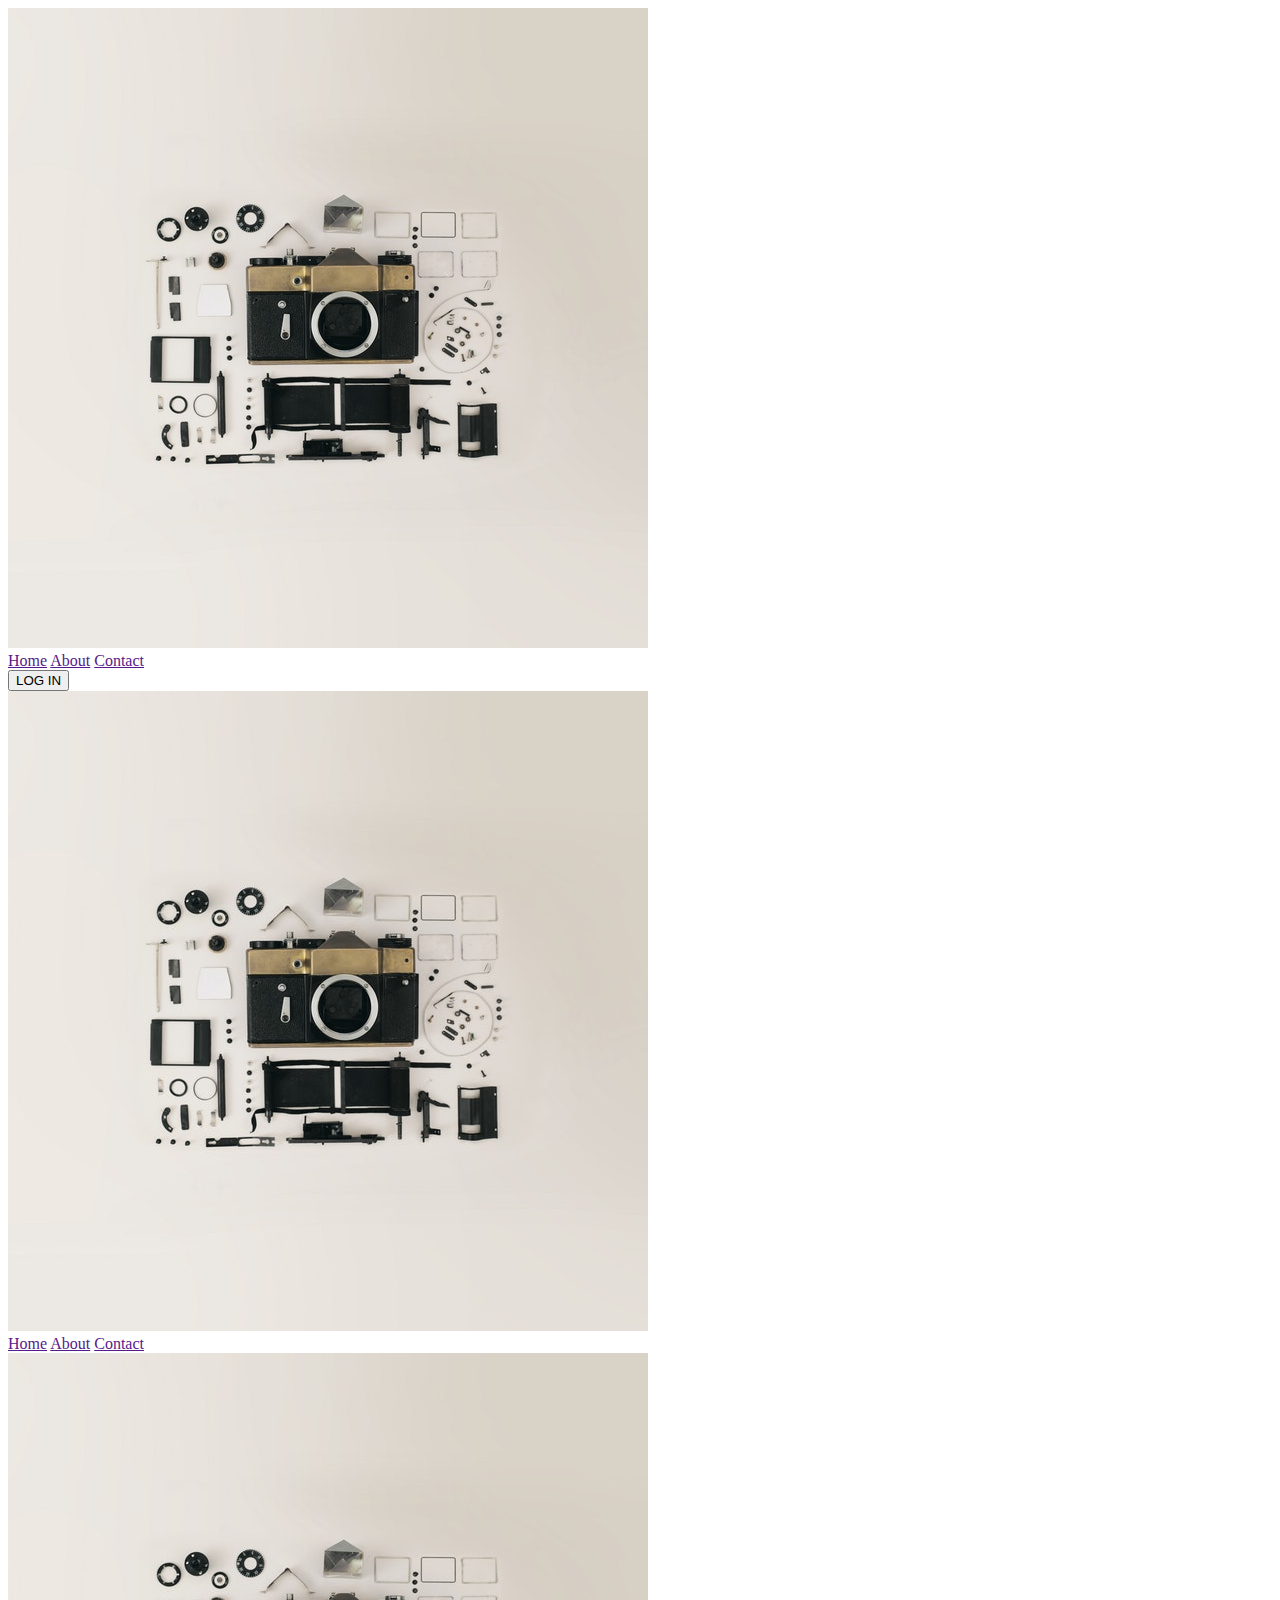
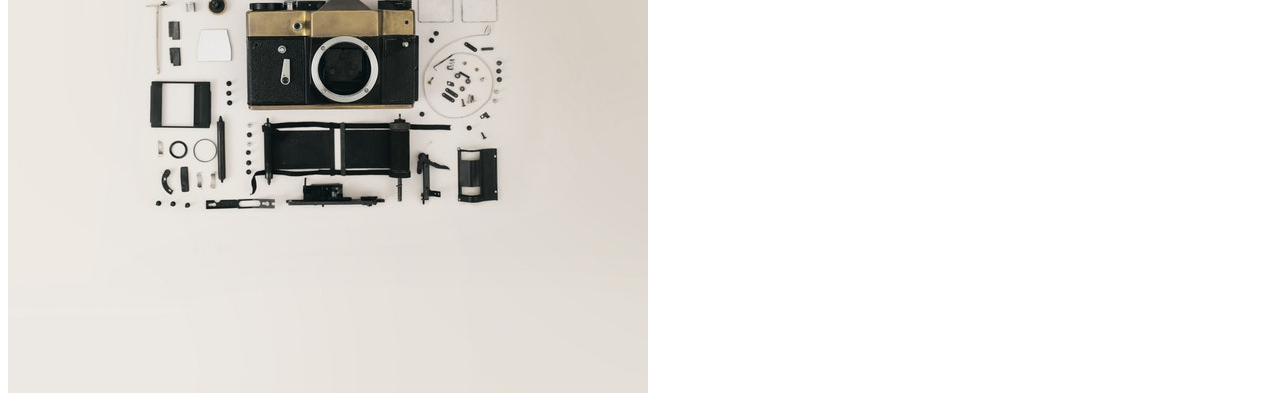
==== about.html @ 657c565b "created an about page" ====
<!doctype html>

<html lang="en">

<head>
        <title>BUILD WEEK- Artportfolio- "ARTFUL"</title>
    <meta charset="utf-8">
    <!-- <meta name="viewport" content="width=device-width, initial-scaled-1">-->
    <link href="https://fonts.googleapis.com/css?family=Varela+Round" rel="stylesheet">
    <link rel="stylesheet" href="css/index.css">
    
  </head>

<body>  
    <script defer="defer" src="./Components/home-page.js"></script>
 <div class="container">

    <header class="head-container"> 
        <a href="">
            <img class="logo" src="img/pexels-photo-821652.jpeg" alt="ARTFUL LOGO">
        </a>   
        <nav class="directory">
            <a href="">Home</a>
            <a href="">About</a>
            <a href="">Contact</a>
        </nav>
        <div class=>
            <button class="navBtn">LOG IN</button>
        </div>
    </header>



    <footer>
      <a href="">
              <img class="logo" src="img/pexels-photo-821652.jpeg" alt="ARTFUL LOGO">
          </a>   

          <nav class="directory">
              <a href="">Home</a>
              <a href="">About</a>
              <a href="">Contact</a>
          </nav>

          <a href="">
            <img class="logo" src="img/pexels-photo-821652.jpeg" alt="ARTFUL LOGO">
        </a>  
    </footer>

</div> 



</body>
</html>
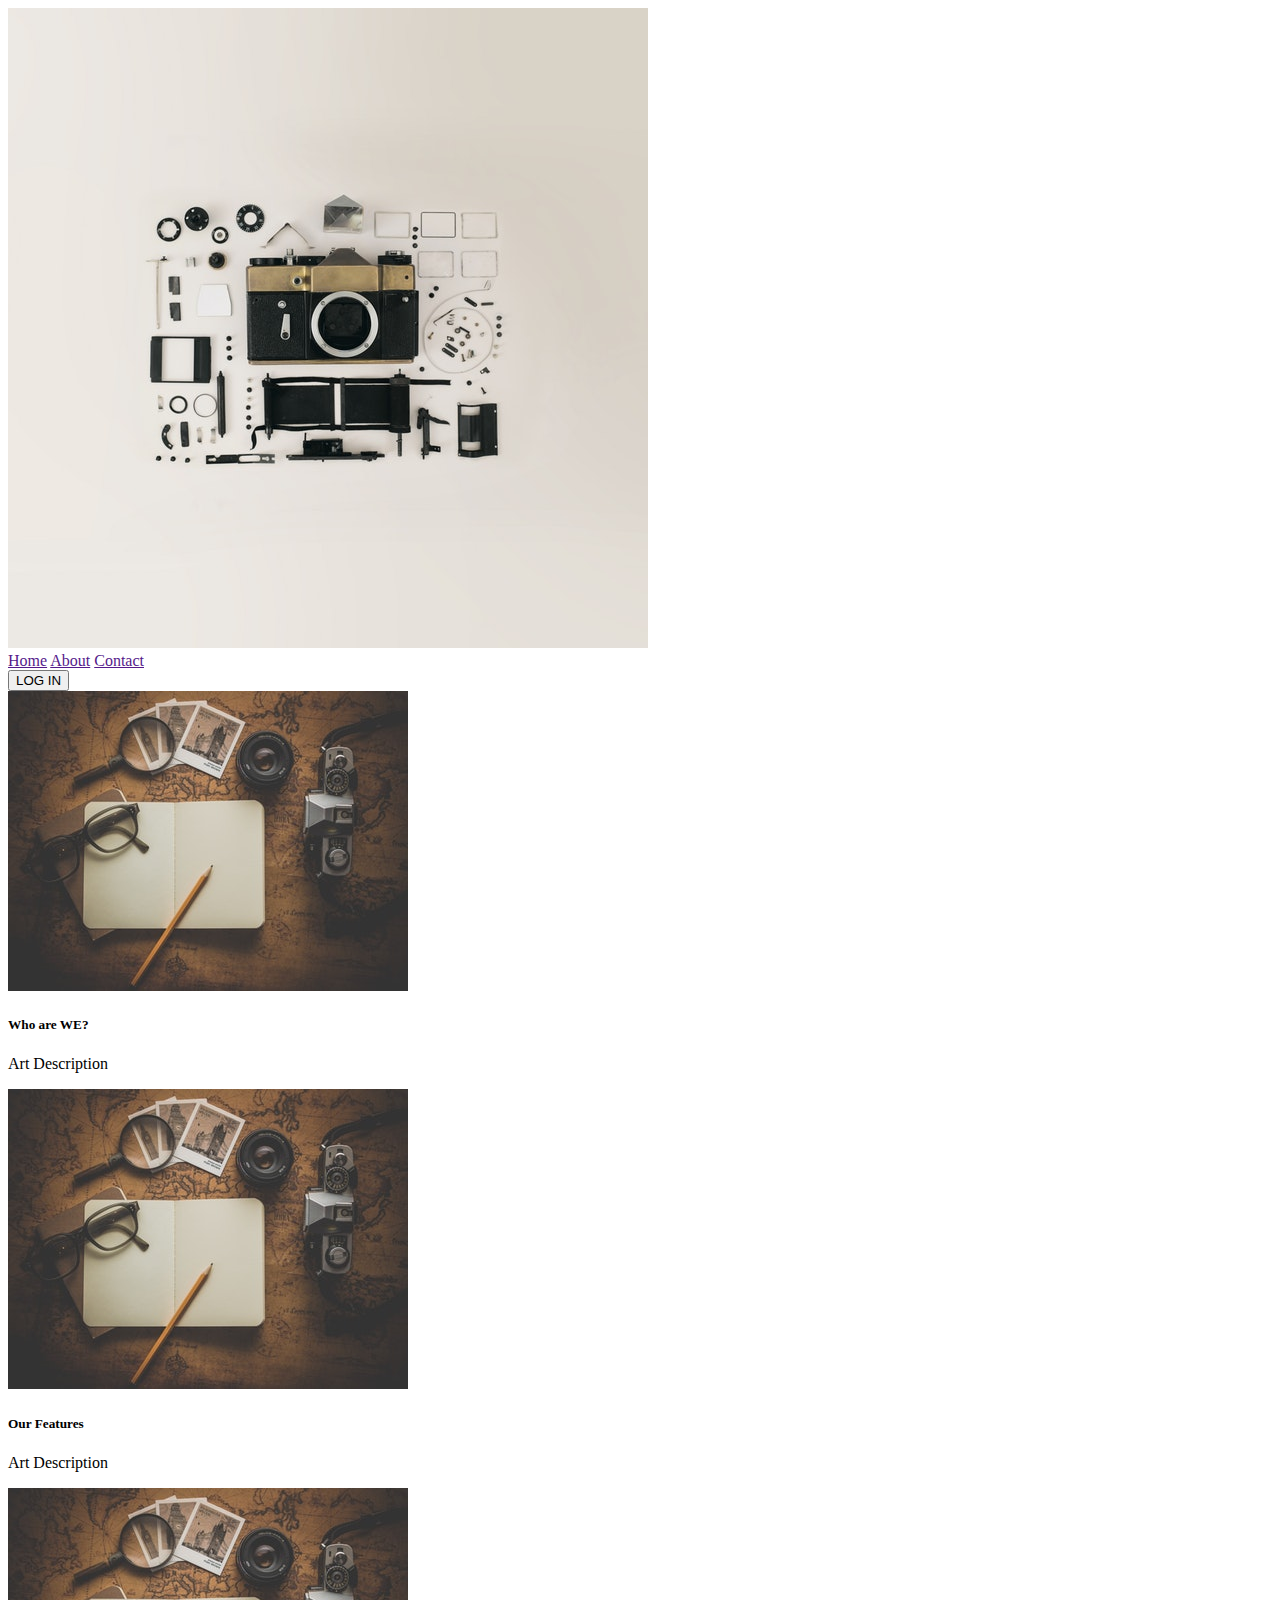
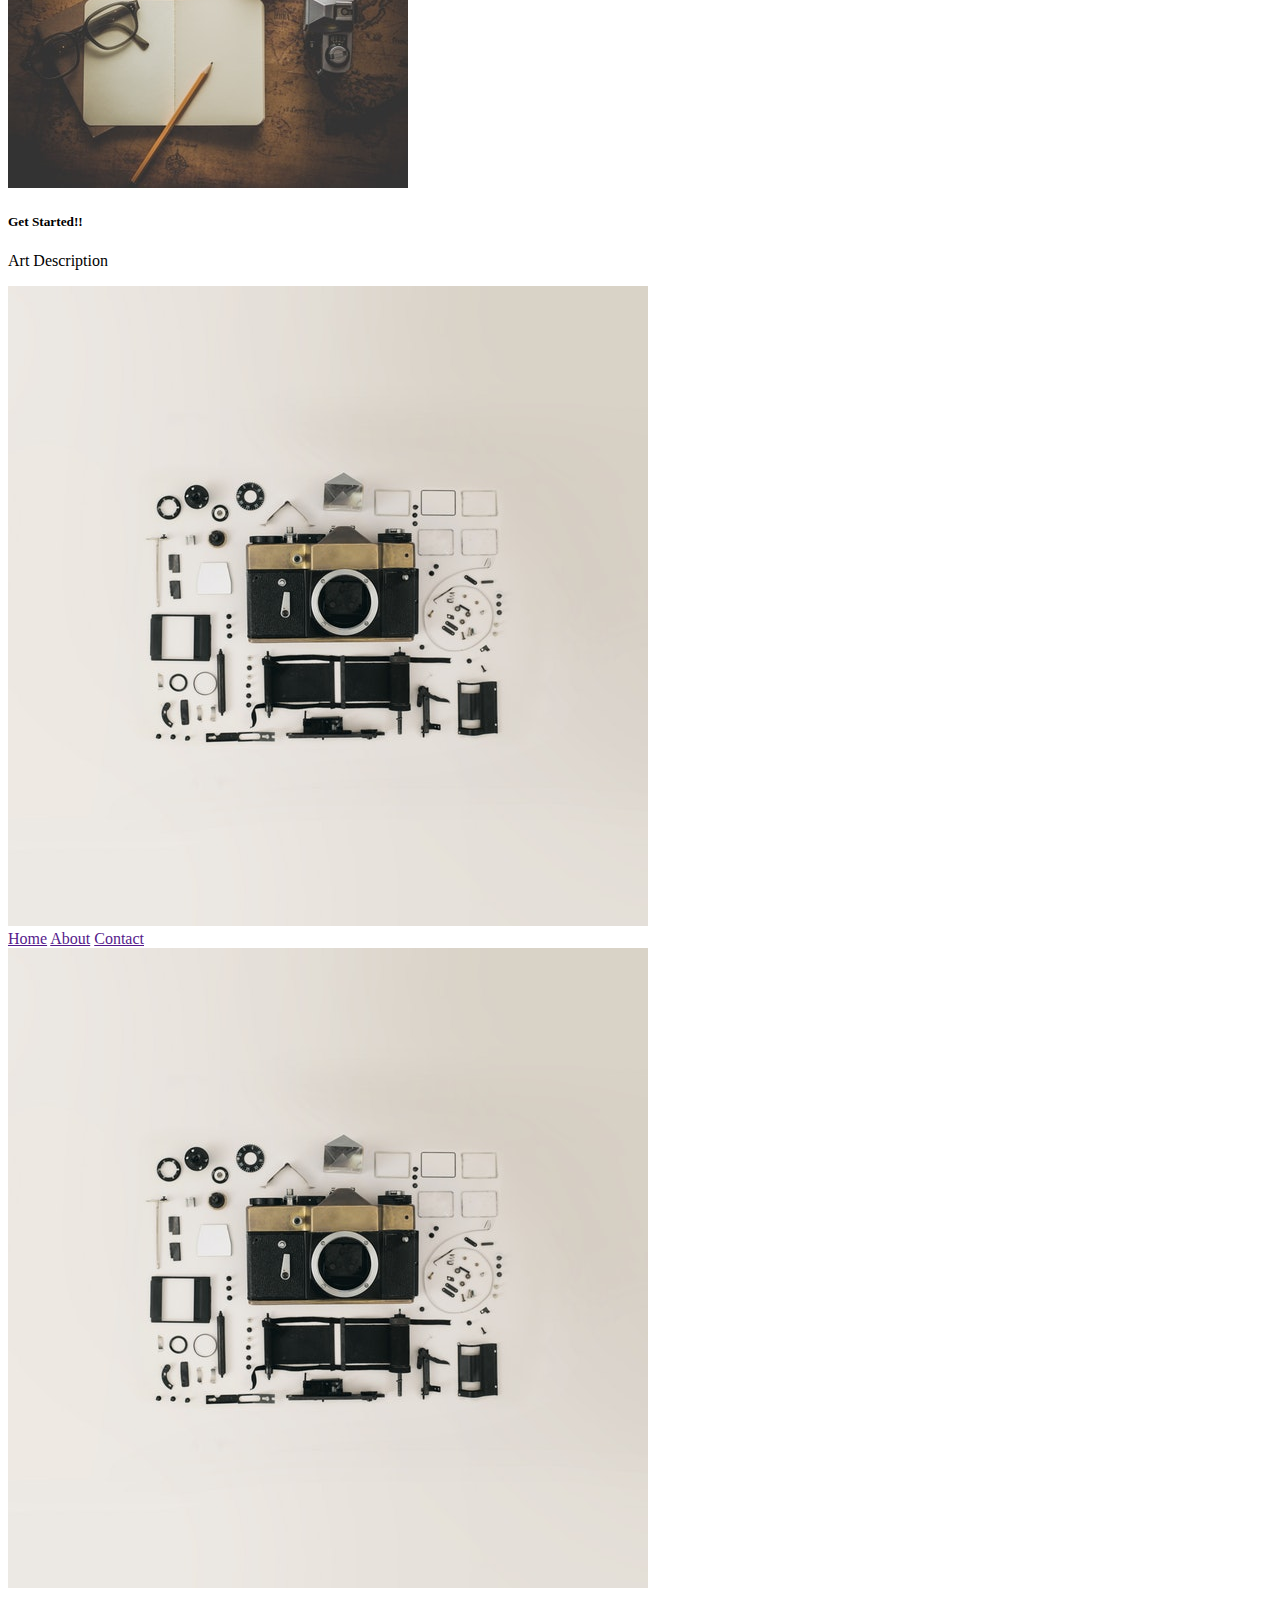
==== commit bc6cbad5: "added 3 cards to about page to talk about company" ====
--- a/about.html
+++ b/about.html
@@ -29,6 +29,38 @@
         </div>
     </header>
 
+    <div class="card">
+            <img class="card-img" src="img/pexels-photo-269923.jpeg" alt="Card image ">
+            <div class="card-body">
+              <h5 class="card-title">Who are WE?</h5>
+              <p class="card-text">Art Description</p>
+            </div>                      
+    </div>
+
+
+    <div class="card">
+            <img class="card-img" src="img/pexels-photo-269923.jpeg" alt="Card image ">
+            <div class="card-body">
+              <h5 class="card-title">Our Features</h5>
+              <p class="card-text">Art Description</p>
+            </div>                      
+    </div>
+
+
+    <div class="card">
+            <img class="card-img" src="img/pexels-photo-269923.jpeg" alt="Card image ">
+            <div class="card-body">
+              <h5 class="card-title">Get Started!!</h5>
+              <p class="card-text">Art Description</p>
+            </div>                      
+    </div>
+
+
+
+
+
+
+
 
 
     <footer>
@@ -45,6 +77,7 @@
           <a href="">
             <img class="logo" src="img/pexels-photo-821652.jpeg" alt="ARTFUL LOGO">
         </a>  
+
     </footer>
 
 </div> 
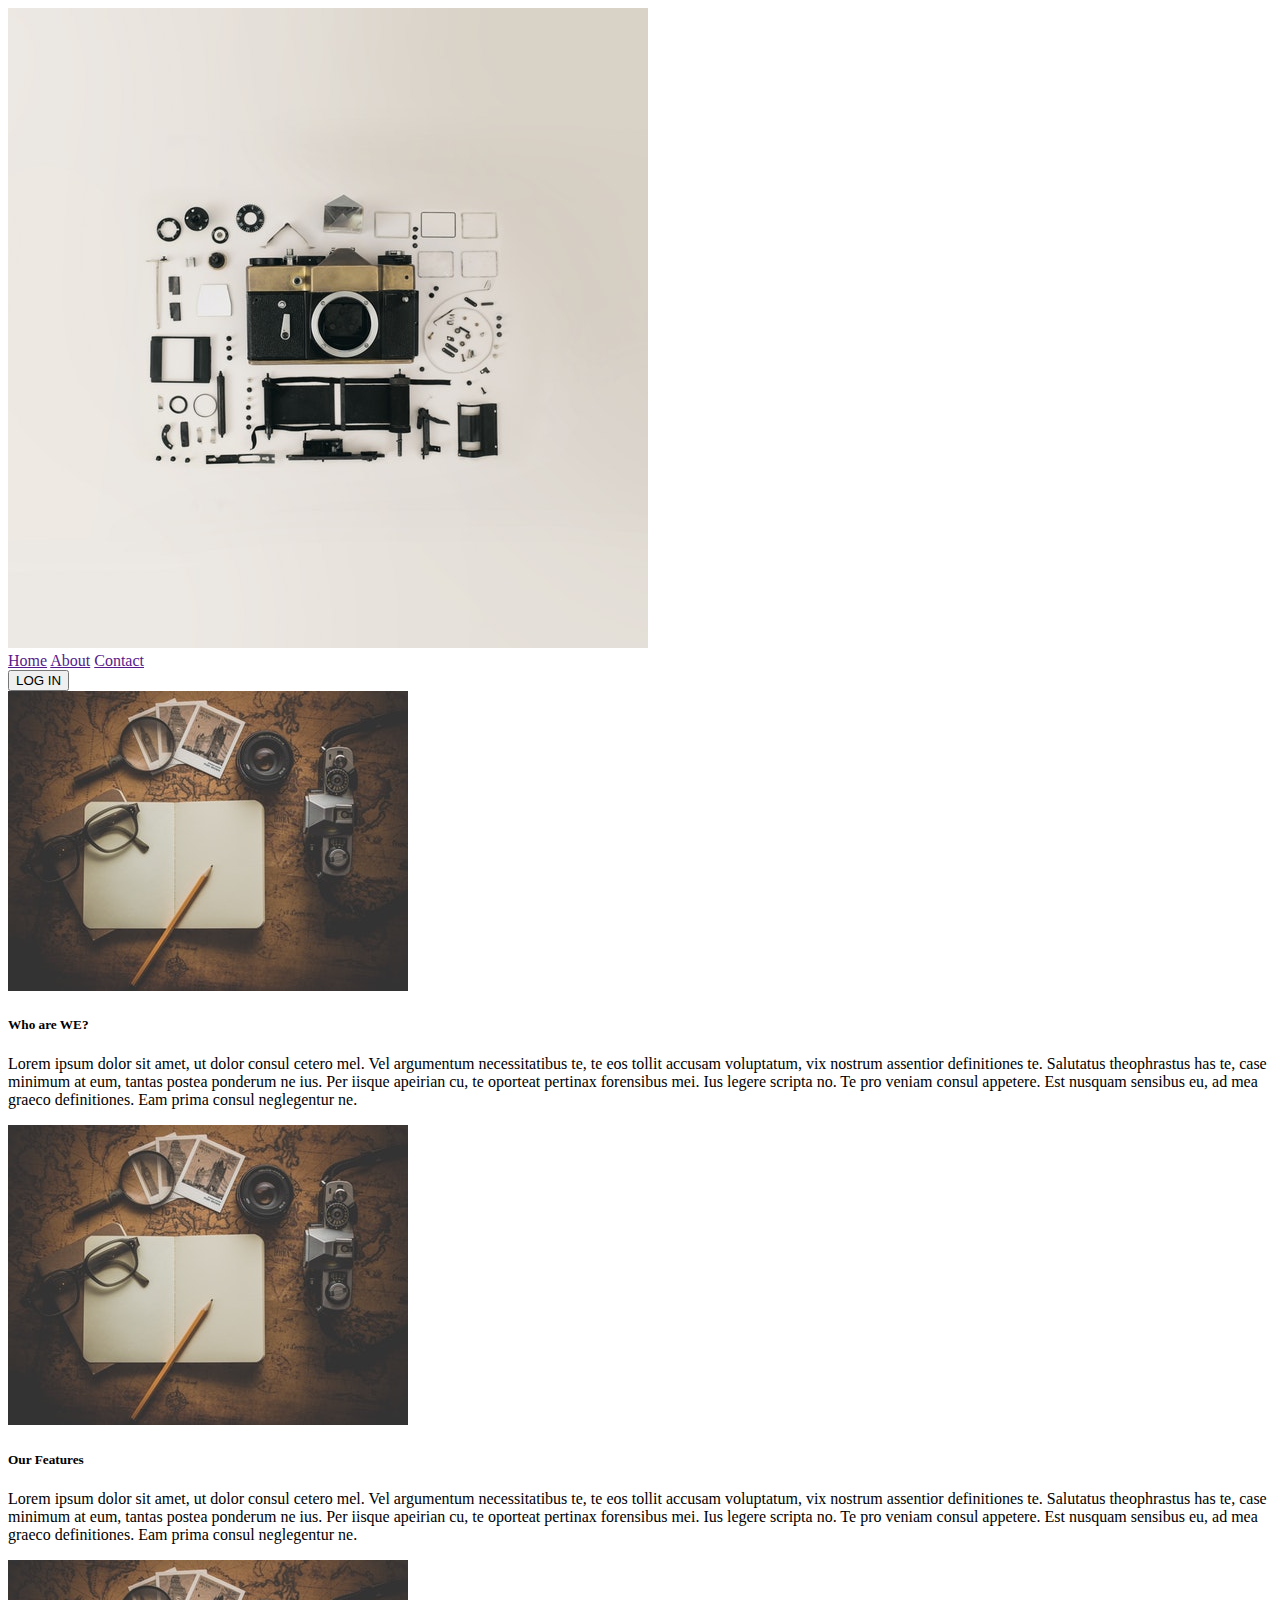
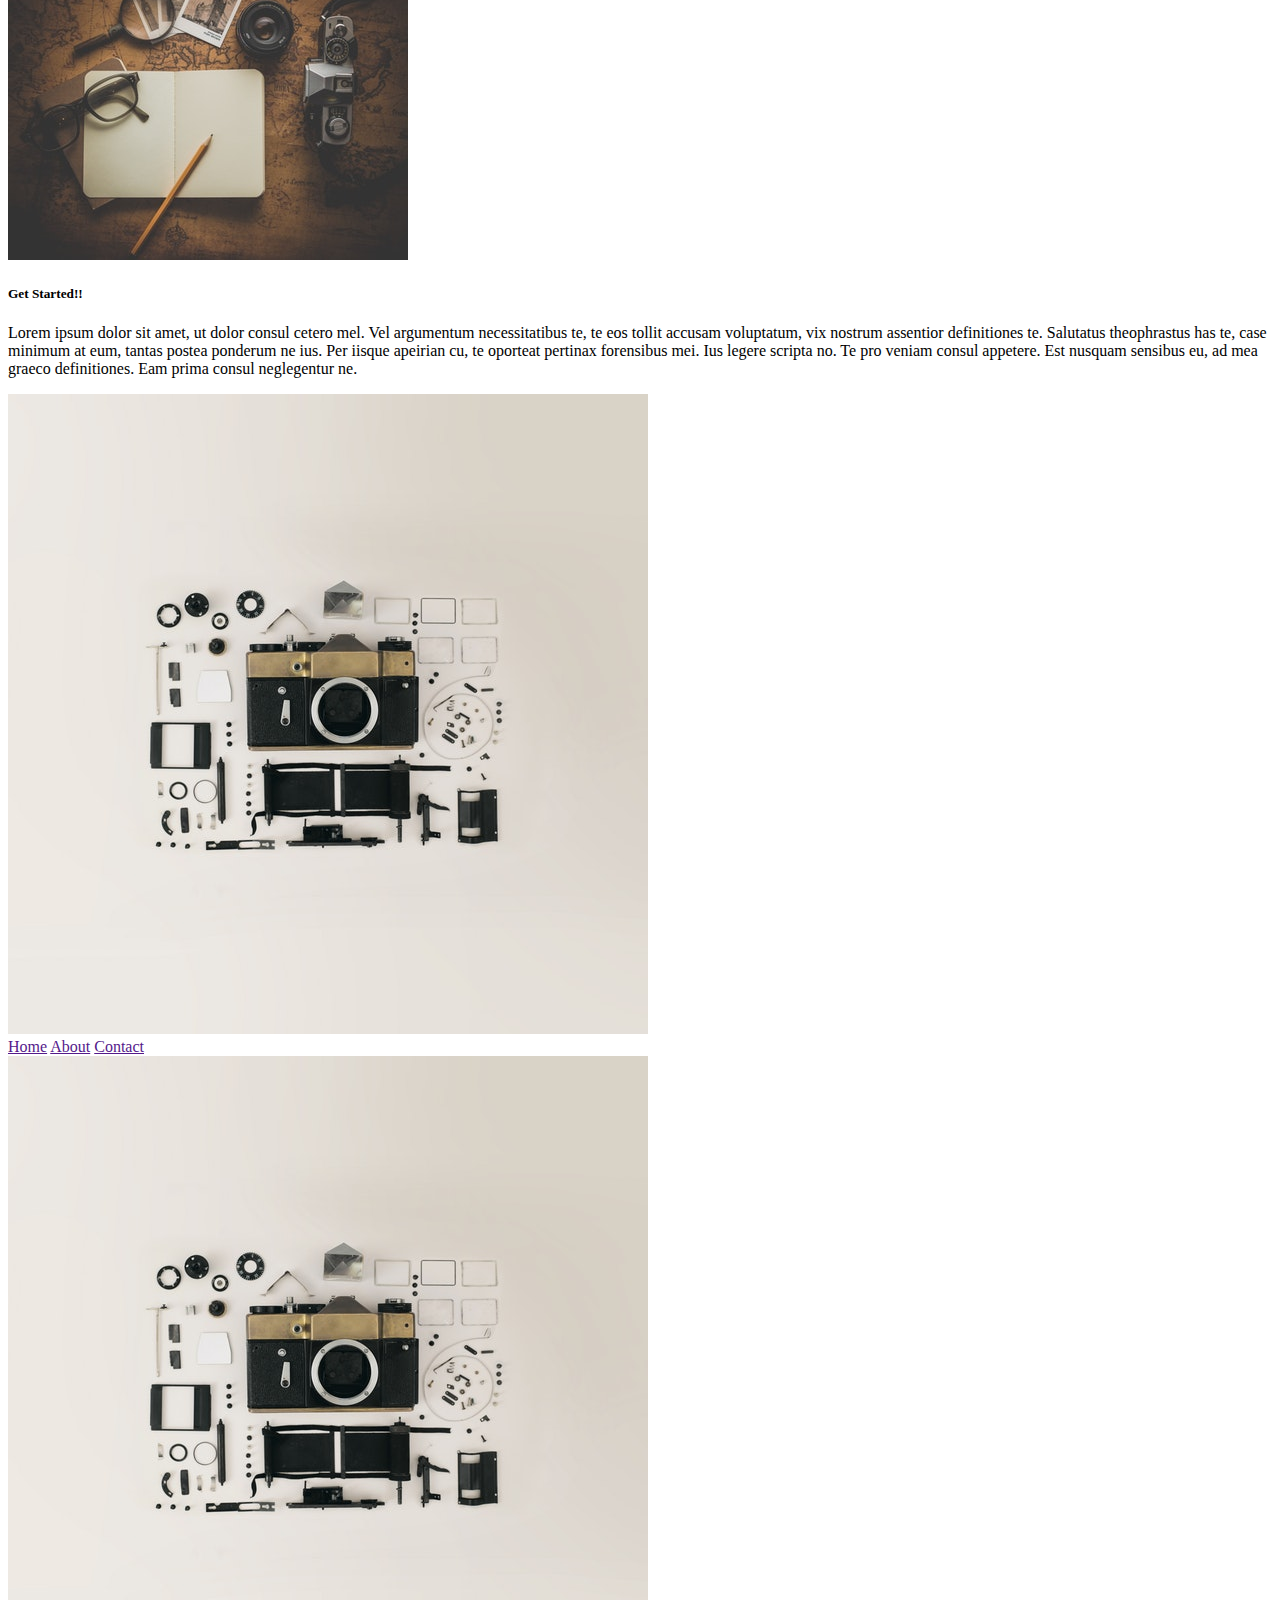
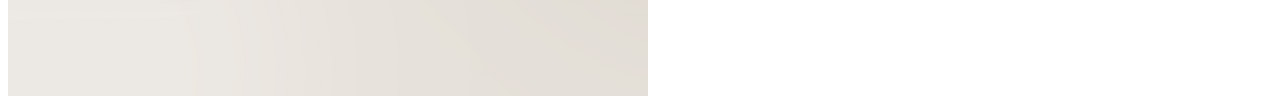
==== commit f83fa526: "completed mobile view for about page" ====
--- a/about.html
+++ b/about.html
@@ -24,34 +24,40 @@
             <a href="">About</a>
             <a href="">Contact</a>
         </nav>
-        <div class=>
+        <div class="btn">
             <button class="navBtn">LOG IN</button>
         </div>
     </header>
 
-    <div class="card">
-            <img class="card-img" src="img/pexels-photo-269923.jpeg" alt="Card image ">
-            <div class="card-body">
-              <h5 class="card-title">Who are WE?</h5>
-              <p class="card-text">Art Description</p>
+    <div class=" about-card">
+            <img class="about-card-img" src="img/pexels-photo-269923.jpeg" alt="Card image ">
+            <div class="about-card-body">
+              <h5 class="about-card-title">Who are WE?</h5>
+              <p class="about-card-text">Lorem ipsum dolor sit amet, ut dolor consul cetero mel. Vel argumentum necessitatibus te, te eos tollit accusam voluptatum, vix nostrum assentior definitiones te. Salutatus theophrastus has te, case minimum at eum, tantas postea ponderum ne ius. Per iisque apeirian cu, te oporteat pertinax forensibus mei.
+
+                    Ius legere scripta no. Te pro veniam consul appetere. Est nusquam sensibus eu, ad mea graeco definitiones. Eam prima consul neglegentur ne.</p>
             </div>                      
     </div>
 
 
-    <div class="card">
-            <img class="card-img" src="img/pexels-photo-269923.jpeg" alt="Card image ">
-            <div class="card-body">
-              <h5 class="card-title">Our Features</h5>
-              <p class="card-text">Art Description</p>
+    <div class="about-card">
+            <img class="about-card-img" src="img/pexels-photo-269923.jpeg" alt="Card image ">
+            <div class="about-card-body">
+              <h5 class="about-card-title">Our Features</h5>
+              <p class="about-card-text">Lorem ipsum dolor sit amet, ut dolor consul cetero mel. Vel argumentum necessitatibus te, te eos tollit accusam voluptatum, vix nostrum assentior definitiones te. Salutatus theophrastus has te, case minimum at eum, tantas postea ponderum ne ius. Per iisque apeirian cu, te oporteat pertinax forensibus mei.
+
+                    Ius legere scripta no. Te pro veniam consul appetere. Est nusquam sensibus eu, ad mea graeco definitiones. Eam prima consul neglegentur ne.</p>
             </div>                      
     </div>
 
 
-    <div class="card">
-            <img class="card-img" src="img/pexels-photo-269923.jpeg" alt="Card image ">
-            <div class="card-body">
-              <h5 class="card-title">Get Started!!</h5>
-              <p class="card-text">Art Description</p>
+    <div class="about-card">
+            <img class="about-card-img" src="img/pexels-photo-269923.jpeg" alt="Card image ">
+            <div class="about-card-body">
+              <h5 class="about-card-title">Get Started!!</h5>
+              <p class="about-card-text">Lorem ipsum dolor sit amet, ut dolor consul cetero mel. Vel argumentum necessitatibus te, te eos tollit accusam voluptatum, vix nostrum assentior definitiones te. Salutatus theophrastus has te, case minimum at eum, tantas postea ponderum ne ius. Per iisque apeirian cu, te oporteat pertinax forensibus mei.
+
+                    Ius legere scripta no. Te pro veniam consul appetere. Est nusquam sensibus eu, ad mea graeco definitiones. Eam prima consul neglegentur ne.</p>
             </div>                      
     </div>
 
@@ -65,7 +71,7 @@
 
     <footer>
       <a href="">
-              <img class="logo" src="img/pexels-photo-821652.jpeg" alt="ARTFUL LOGO">
+              <img class="logoOne" src="img/pexels-photo-821652.jpeg" alt="ARTFUL LOGO">
           </a>   
 
           <nav class="directory">
@@ -75,7 +81,7 @@
           </nav>
 
           <a href="">
-            <img class="logo" src="img/pexels-photo-821652.jpeg" alt="ARTFUL LOGO">
+            <img class="logoTwo" src="img/pexels-photo-821652.jpeg" alt="ARTFUL LOGO">
         </a>  
 
     </footer>
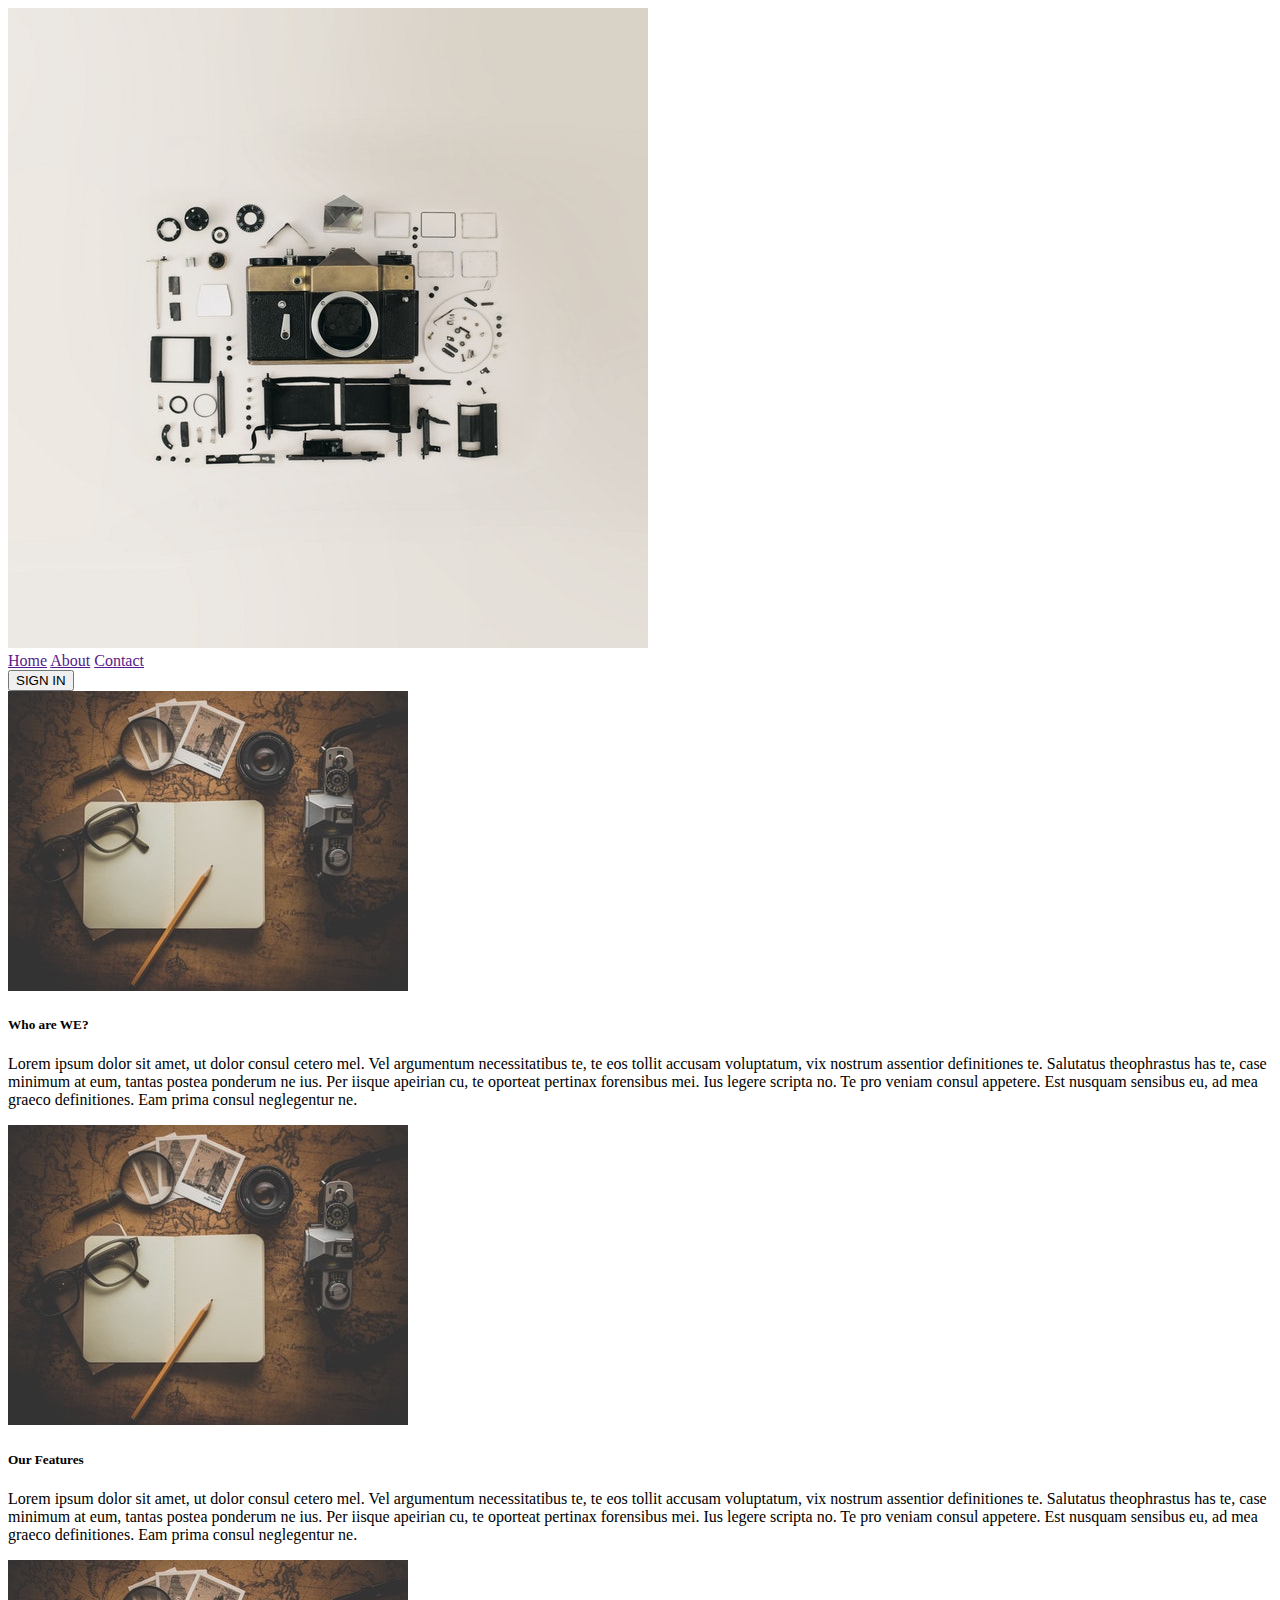
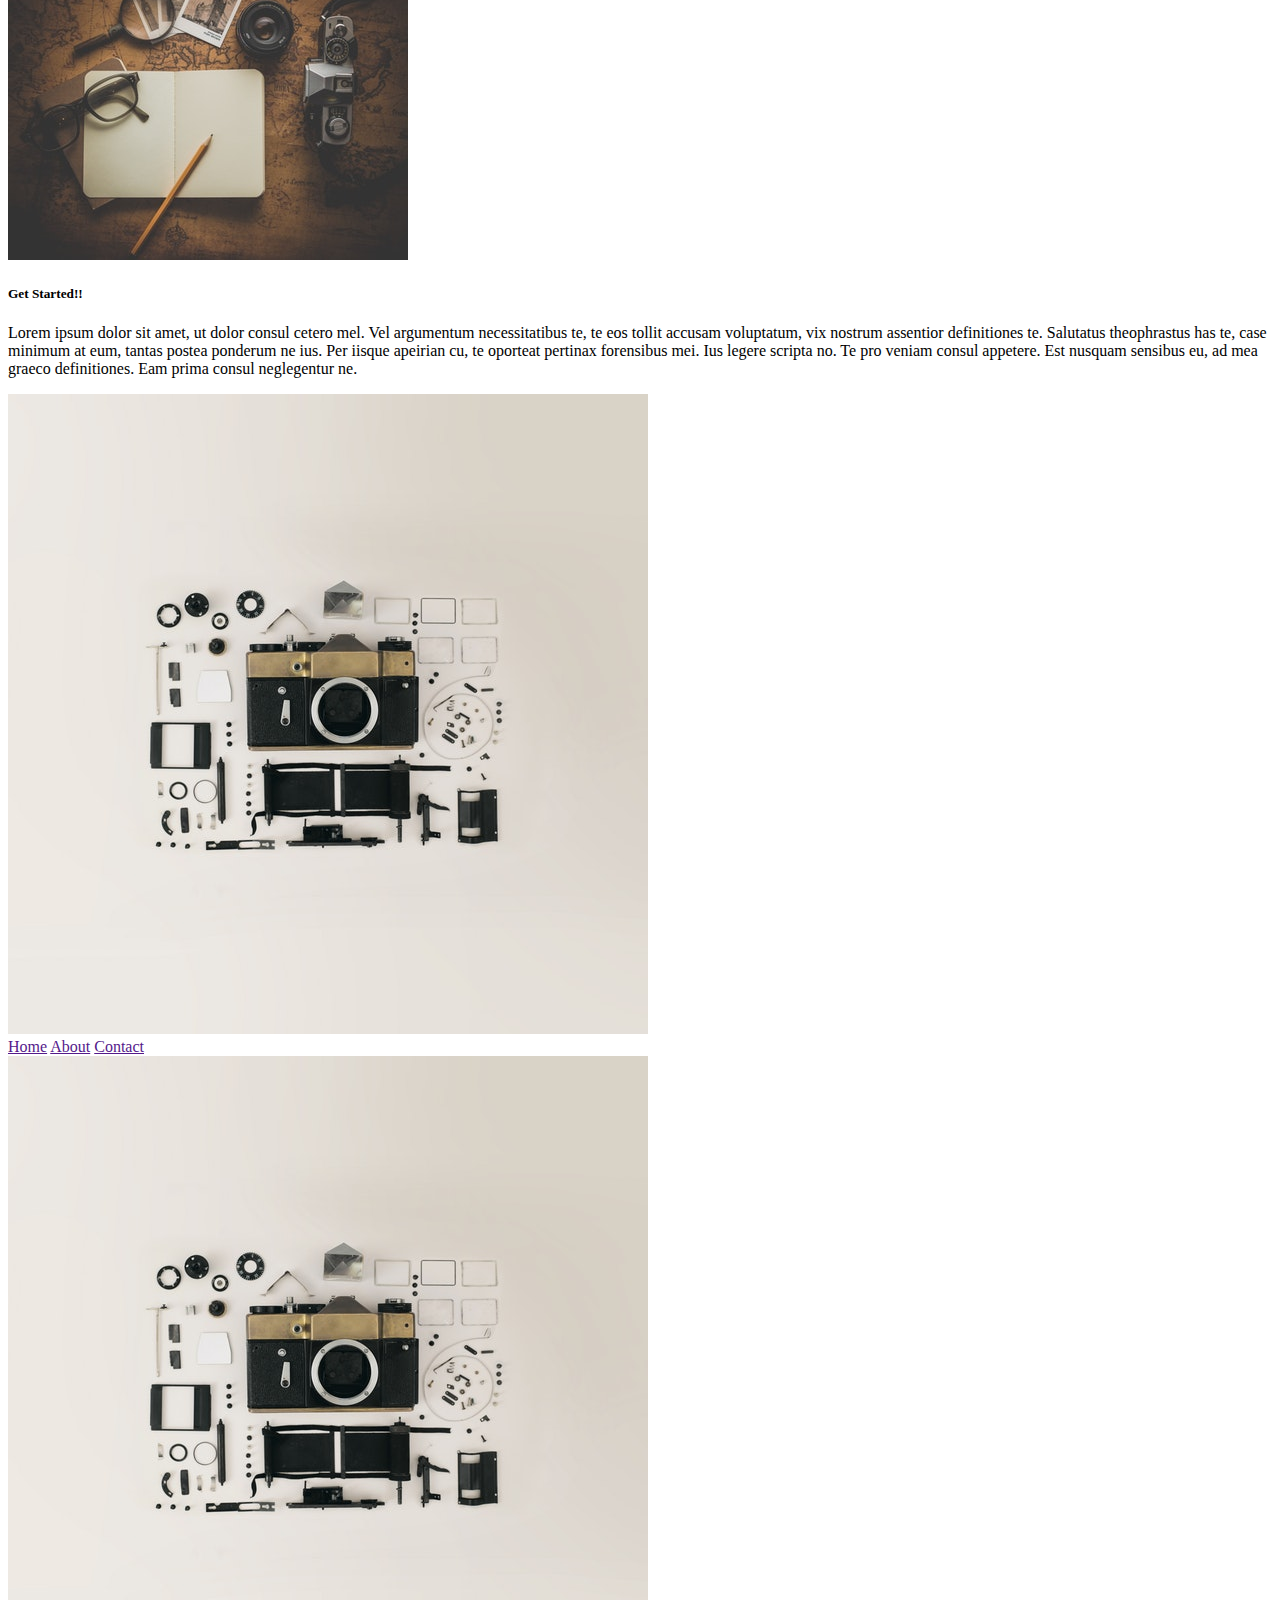
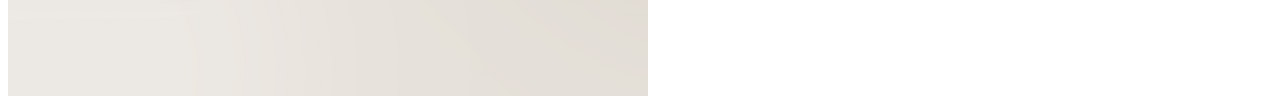
==== commit d7f5357d: "added sign in url" ====
--- a/about.html
+++ b/about.html
@@ -25,7 +25,7 @@
             <a href="">Contact</a>
         </nav>
         <div class="btn">
-            <button class="navBtn">LOG IN</button>
+            <button class="navBtn">SIGN IN</button>
         </div>
     </header>
 
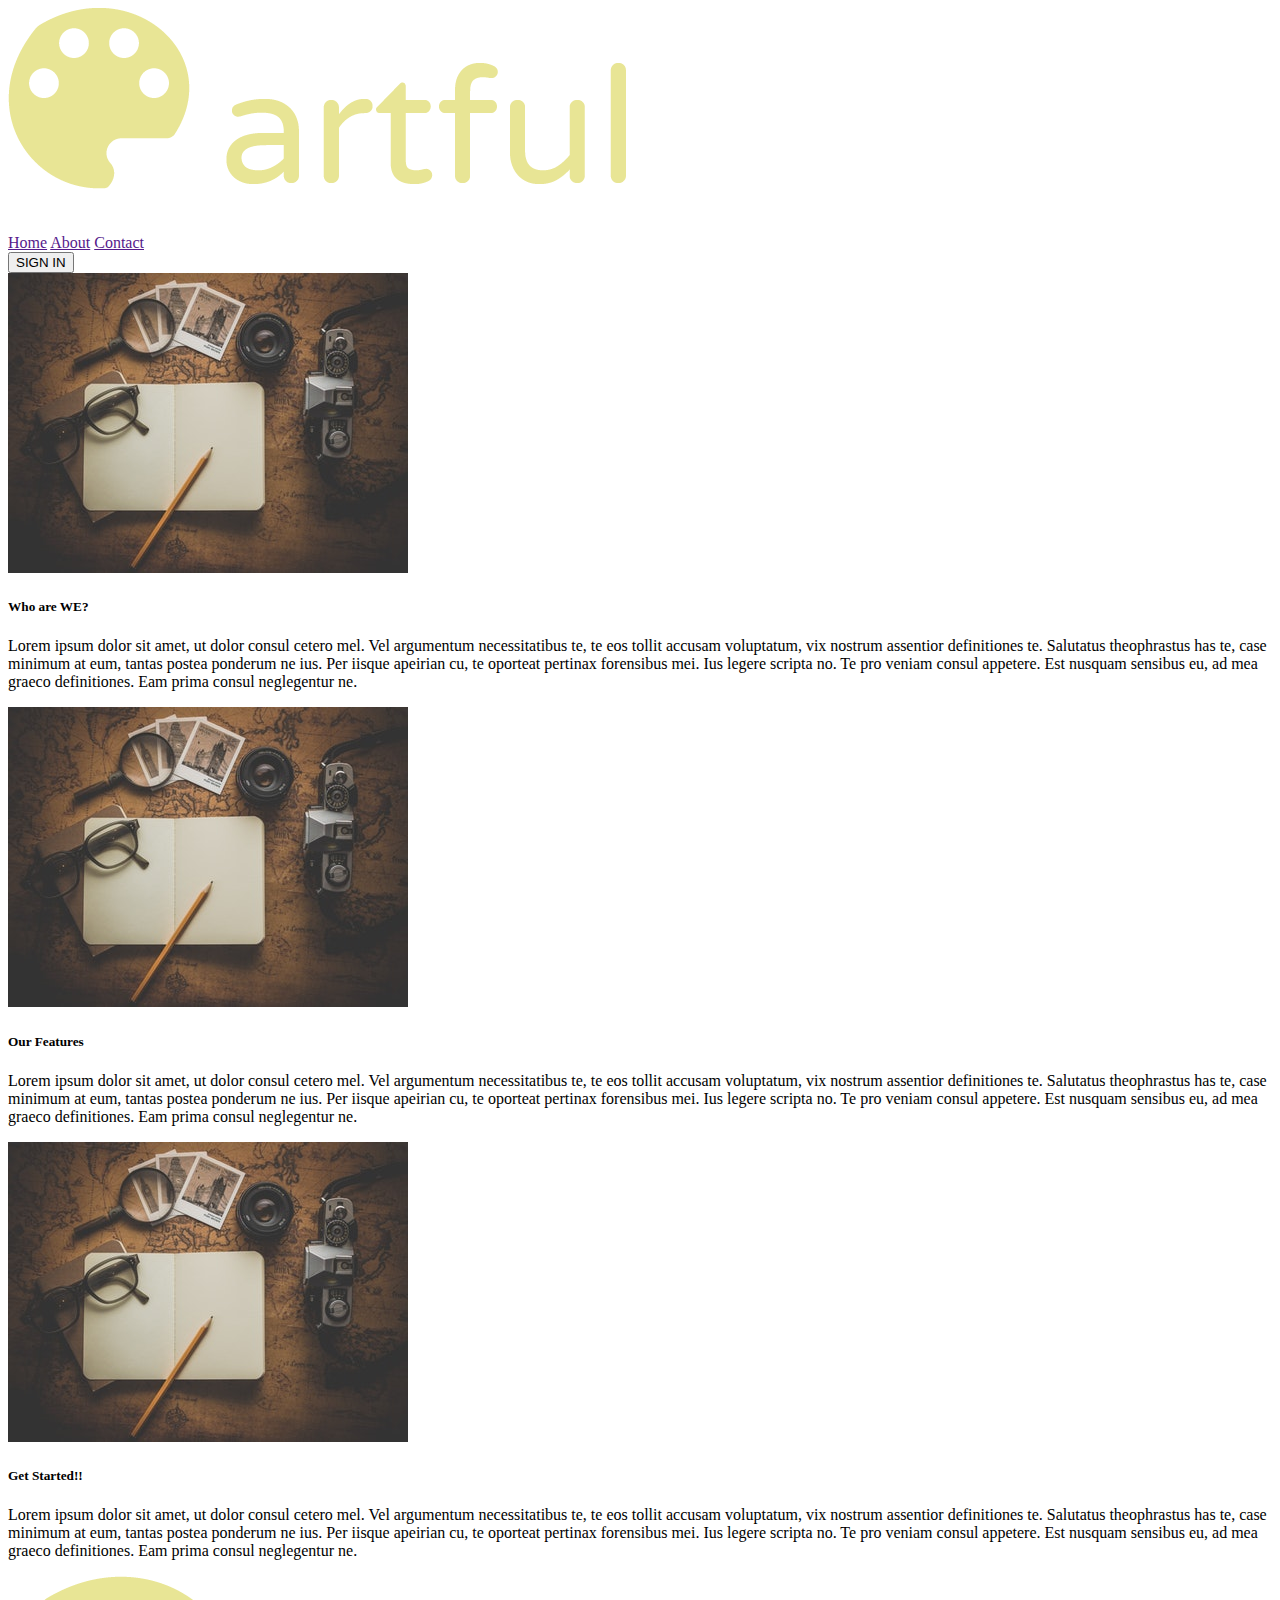
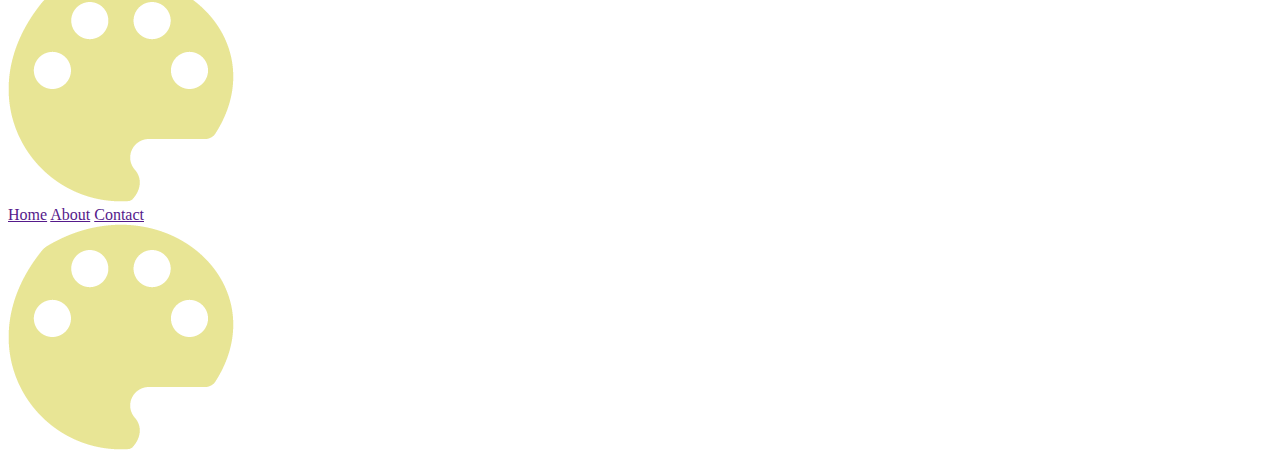
==== commit 93a9a2ac: "switched background color and logo" ====
--- a/about.html
+++ b/about.html
@@ -17,7 +17,7 @@
 
     <header class="head-container"> 
         <a href="">
-            <img class="logo" src="img/pexels-photo-821652.jpeg" alt="ARTFUL LOGO">
+            <img class="logo" src="img/logo.png" alt="ARTFUL LOGO">
         </a>   
         <nav class="directory">
             <a href="">Home</a>
@@ -71,7 +71,7 @@
 
     <footer>
       <a href="">
-              <img class="logoOne" src="img/pexels-photo-821652.jpeg" alt="ARTFUL LOGO">
+              <img class="logoOne" src="img/palette.png" alt="ARTFUL LOGO">
           </a>   
 
           <nav class="directory">
@@ -81,7 +81,7 @@
           </nav>
 
           <a href="">
-            <img class="logoTwo" src="img/pexels-photo-821652.jpeg" alt="ARTFUL LOGO">
+            <img class="logoTwo" src="img/palette.png" alt="ARTFUL LOGO">
         </a>  
 
     </footer>
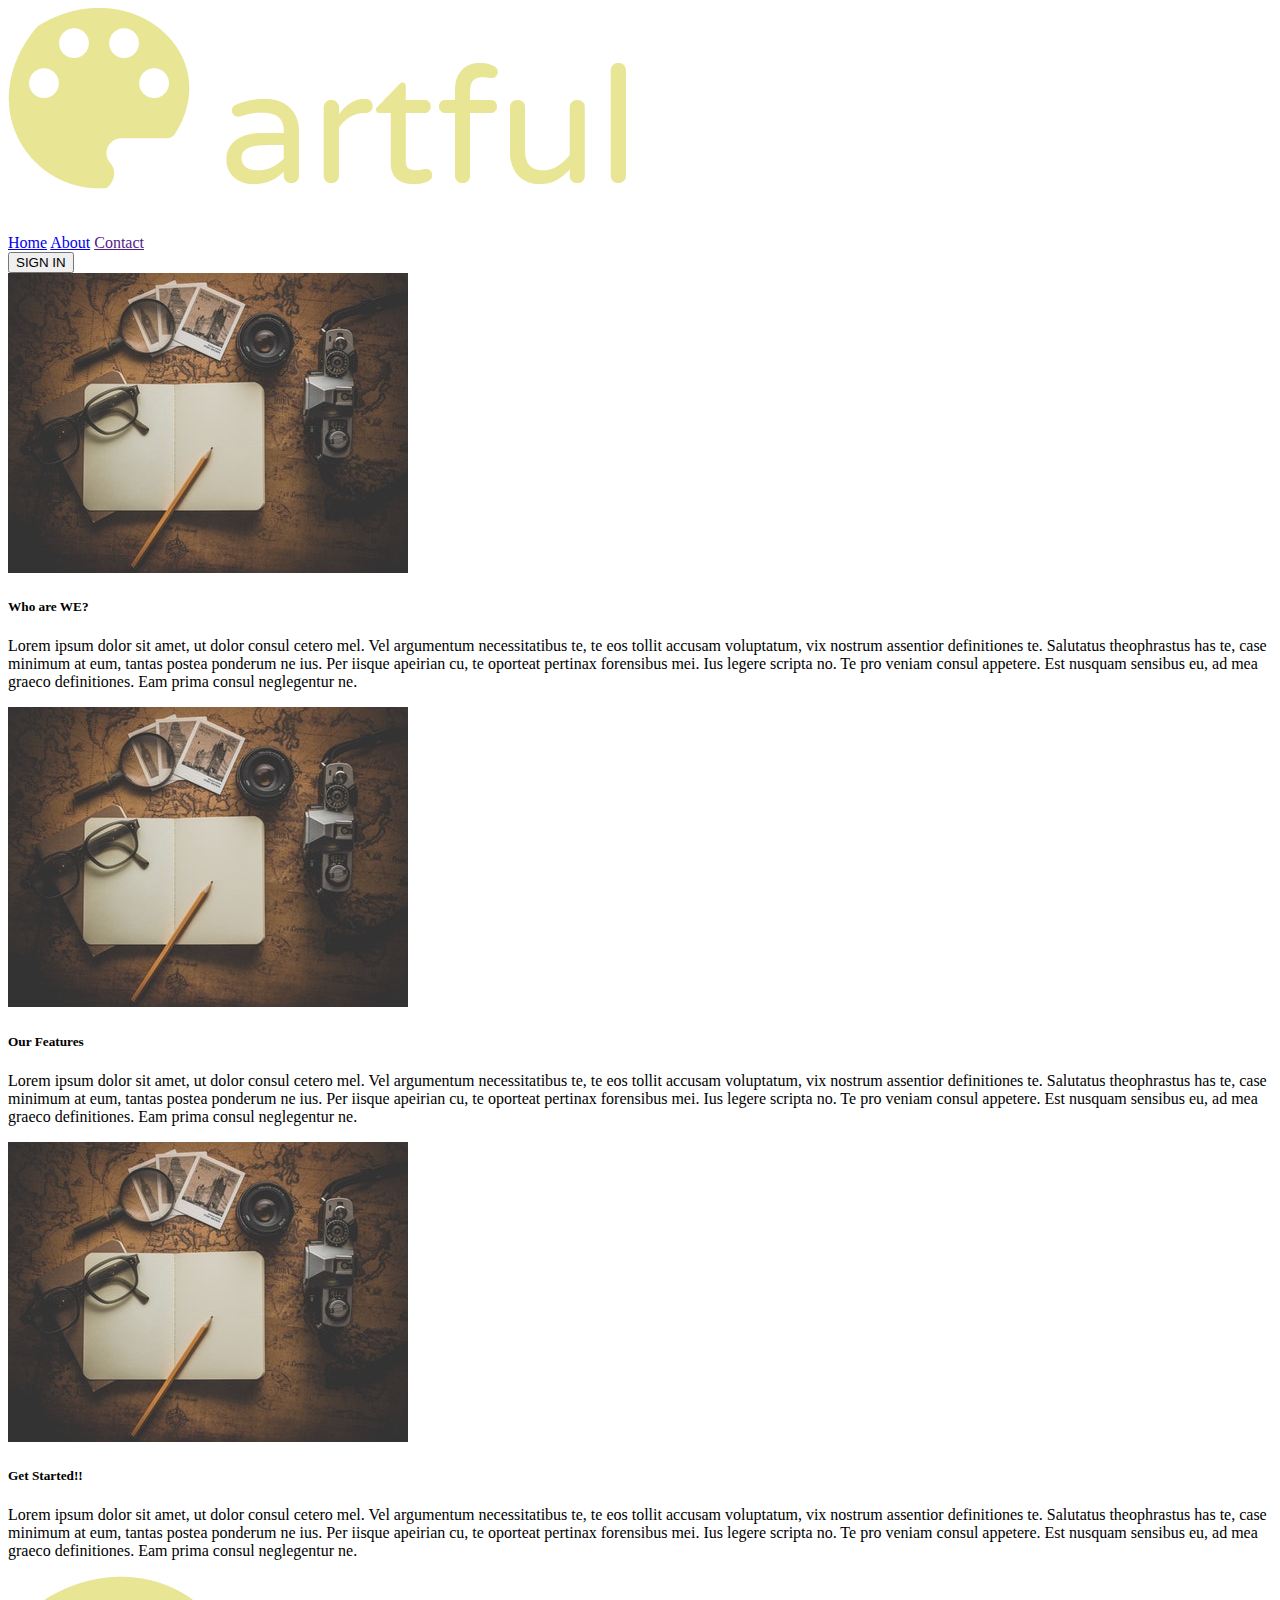
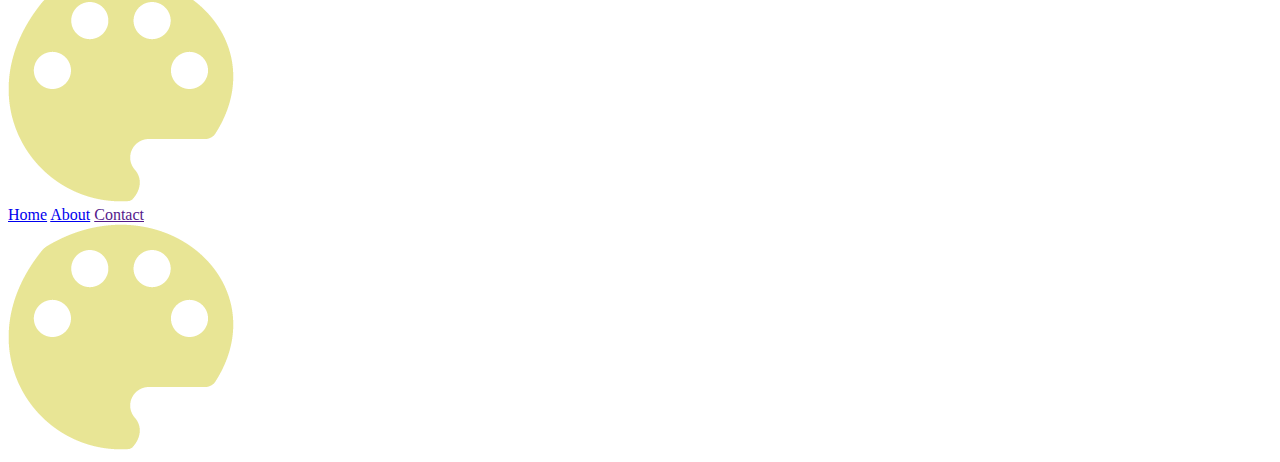
==== commit f9d06f61: "connected about and home page togethe through nav links" ====
--- a/about.html
+++ b/about.html
@@ -20,8 +20,8 @@
             <img class="logo" src="img/logo.png" alt="ARTFUL LOGO">
         </a>   
         <nav class="directory">
-            <a href="">Home</a>
-            <a href="">About</a>
+            <a href="index.html">Home</a>
+            <a href="about.html">About</a>
             <a href="">Contact</a>
         </nav>
         <div class="btn">
@@ -75,8 +75,8 @@
           </a>   
 
           <nav class="directory">
-              <a href="">Home</a>
-              <a href="">About</a>
+              <a href="index.html">Home</a>
+              <a href="about.html">About</a>
               <a href="">Contact</a>
           </nav>
 
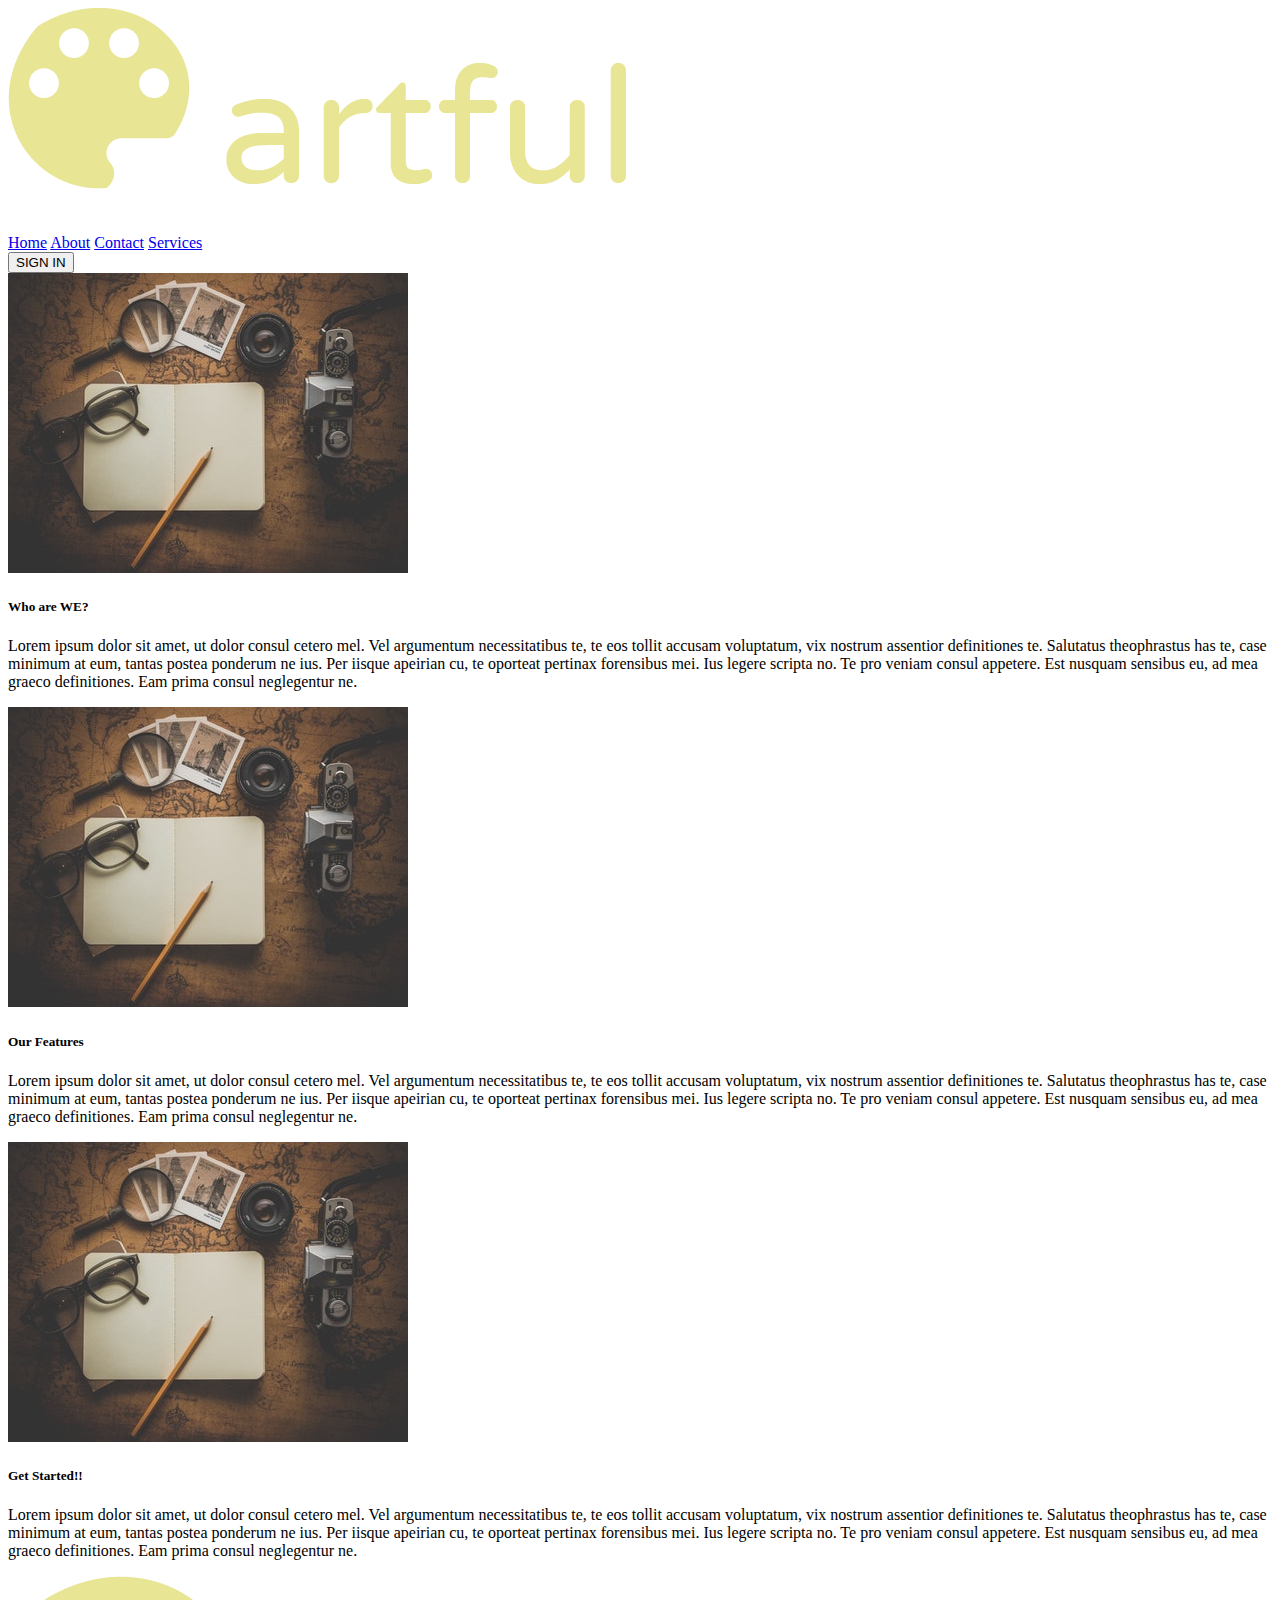
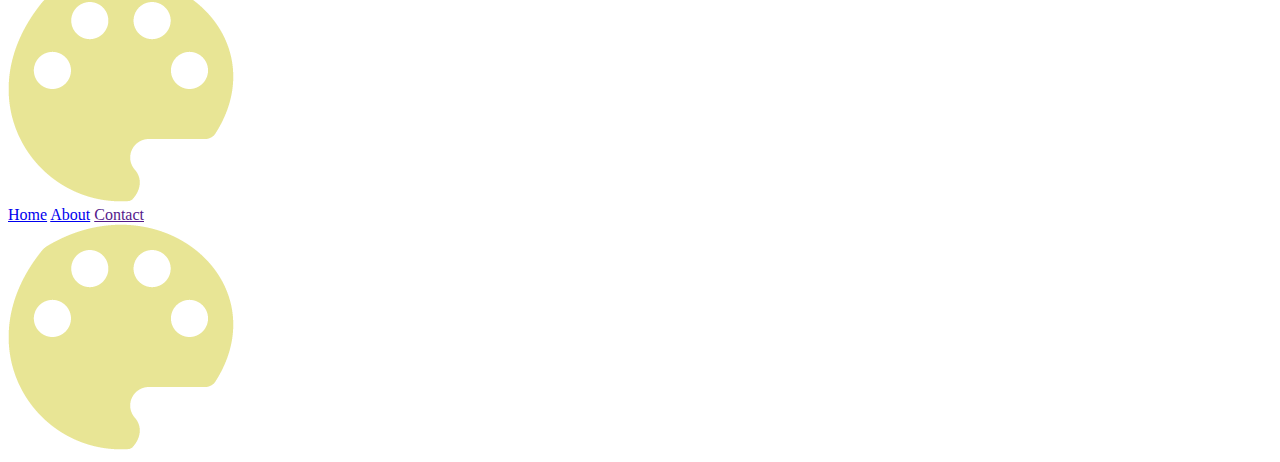
==== commit b01924e8: "changed logo css and some html text" ====
--- a/about.html
+++ b/about.html
@@ -12,7 +12,7 @@
   </head>
 
 <body>  
-    <script defer="defer" src="./Components/home-page.js"></script>
+    <!--<script defer="defer" src="./Components/home-page.js"></script> -->
  <div class="container">
 
     <header class="head-container"> 
@@ -22,10 +22,11 @@
         <nav class="directory">
             <a href="index.html">Home</a>
             <a href="about.html">About</a>
-            <a href="">Contact</a>
+            <a href="#">Contact</a>
+            <a href="#">Services</a>
         </nav>
         <div class="btn">
-            <button class="navBtn">SIGN IN</button>
+           <a href="https://gracious-montalcini-7641f5.netlify.com/"> <button class="navBtn">SIGN IN</button> </a>
         </div>
     </header>
 
